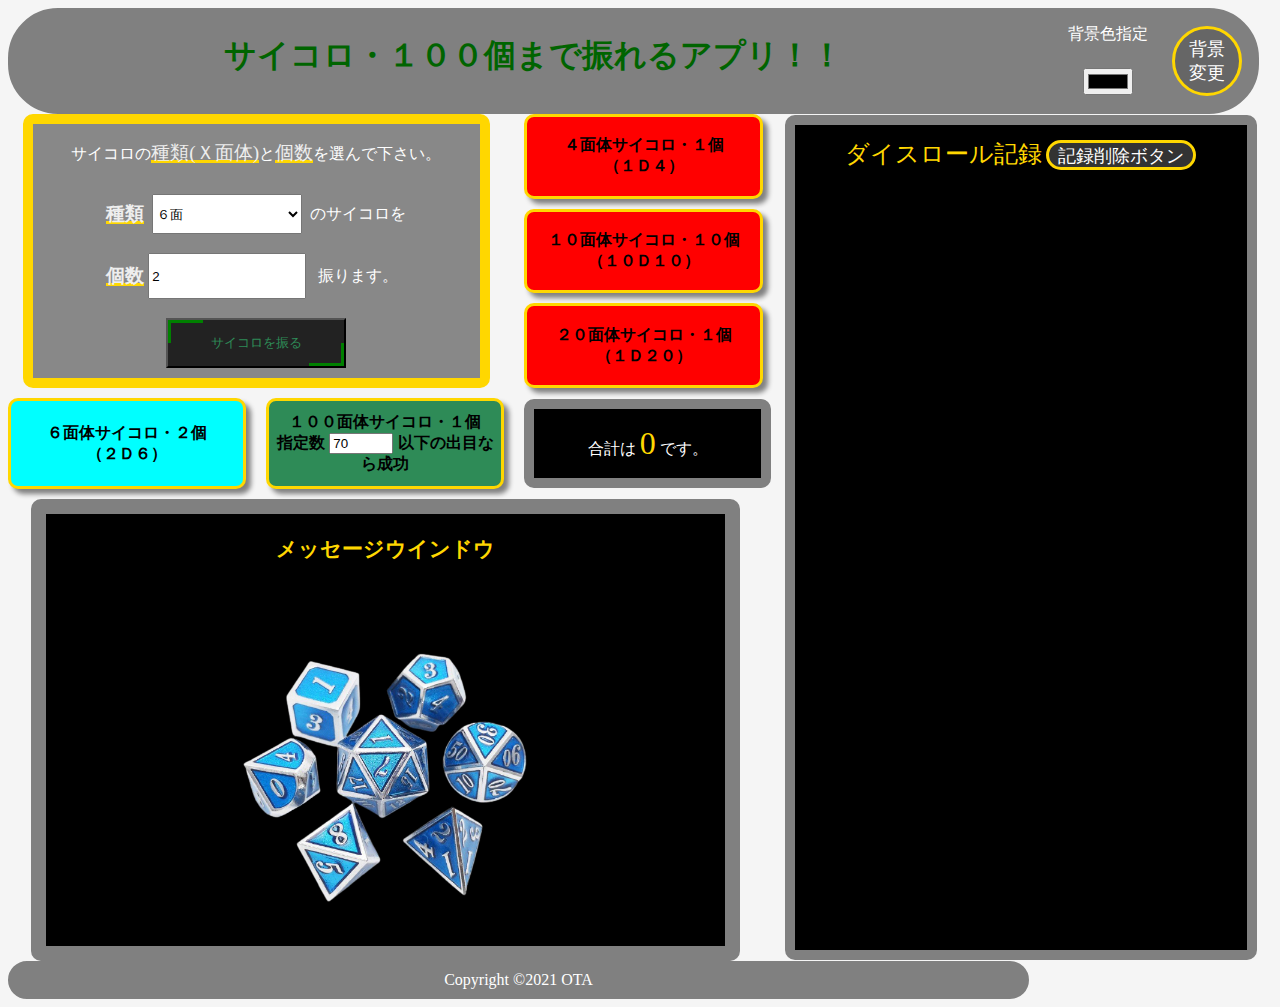
==== dice.index/index.html @ 38f120e5 "Add files via upload" ====
<!doctype html>
<html lang="ja">

<head>
	<meta charset="UTF-8">
	<meta name="keywords" content="サイコロ,ダイス,Dice,ゲーム,ブラウザゲーム,TRPG,TRPG用ダイス">
	<meta name="description" content="色んなサイコロ（Dice）を、コロコロ振れるアプリです。ダイス目を合計機能・ログ機能搭載。ＴＲＰＧに、お勧めです。">
	<meta name="viewport" content="width=device-width,initial-scale=1">
	<title>サイコロ・１００個まで振れるアプリ！！</title>
	<link rel="icon" type="image" href="img/logo.jpg">

	<!-- OGP(Open Graph Protocol) -->
	<meta property="og:image" content="Ｍｙ Portfolio Siteスムーススクロール＋サイドレイアウト\dice.index\img\dice\ogimage1200x630.png" />
	<meta property="og:site_name" content="サイコロ・１００個まで振れるアプリ！！" />
	<meta property="og:type" content="website" />
	<!--  website: WebサイトのTOPページ  blog: ブログのトップページ  article: 記事ページど、WebサイトのTOP以外のページ  product: 製品の紹介ページ -->
	<meta property="og:title" content="サイコロ・１００個まで振れるアプリ！！" />
	<meta property="og:url" content="Ｍｙ Portfolio Siteスムーススクロール＋サイドレイアウト\dice.index" />
	<meta property="og:description" content="色んなサイコロ（Dice）を、コロコロ振れるアプリです。ダイス目を合計機能・ログ機能搭載。ＴＲＰＧに、お勧めです。" />
	<!-- TwitterのOGP -->
	<meta name="twitter:image:src"
		content="Ｍｙ Portfolio Siteスムーススクロール＋サイドレイアウト\dice.index\img\dice\ogimage1200x630.png" />
	<meta name="twitter:site" content="@display_grid" />
	<meta name="twitter:card" content="summary" />
	<meta name="twitter:title" content="サイコロ・１００個まで振れるアプリ！！" />
	<meta name="twitter:description" content="色んなサイコロ（Dice）を、コロコロ振れるアプリです。ダイス目を合計機能・ログ機能搭載。ＴＲＰＧに、お勧めです。" />

	<link rel="stylesheet" href="css/style.css">
	<link rel="stylesheet" href="css/style_btn.css">
	<!-- コンテンツの【class】でcolor/background-color/font-sizを指定するｃｓｓ -->
	<link rel="stylesheet" href="css/collor_class.css">
	<link rel="stylesheet" href="css/top_btn.css"><!-- TOPボタン -->

	<!-- fonts.googleから文字データのリンク -->
	<link rel="preconnect" href="https://fonts.googleapis.com">
	<link rel="preconnect" href="https://fonts.gstatic.com" crossorigin>
	<link href="https://fonts.googleapis.com/css2?family=Sawarabi+Mincho&display=swap" rel="stylesheet"><!-- 日本語・明朝体 -->
	<link href="https://fonts.googleapis.com/css2?family=Diplomata+SC&display=swap" rel="stylesheet"><!-- 飾り文字・日本語無し -->
</head>

<!-- body -->

<body>
	<header class="header">
		<div class="top darkgreen">
			<h1>サイコロ・１００個まで振れるアプリ！！</h1>
		</div>

		<!-- undergroundWorld	(ボタンで背景色を変更する) -->
		<table class="undergroundWorld">
			<tr>
				<td class="white">背景色指定</td>
				<td rowspan="2">
					<button onclick="undergroundWorldColor()" class="undergroundWorldColor_btn">
						背景変更
					</button>
				</td>
			</tr>
			<tr>
				<td>
					<input type="color" value="#fff" id="undergroundWorldColor">
				</td>
			</tr>
		</table>
	</header>

	<!-- ボタンボックス -->
	<div class="top_btn_box">
		<!-- ダイスボタン -->
		<button onclick="dice2D6()" class="dice2D6_btn bc-aqua">
			<b>６面体サイコロ・２個<br>（２Ｄ６）</b>
		</button>

		<button onclick="dice1D100()" class="dice1d100_btn bc-seagreen">
			<b>１００面体サイコロ・１個<br>指定数</b>
			<input type="number" name="dice1D100" id="success1d100" min="1" max="100" value="70">
			<b>以下の出目なら成功</b>
		</button>

		<button onclick="dice_xDn(1,4)" class="dice1d4_btn bc-red">
			<b>４面体サイコロ・１個<br>（１Ｄ４）</b>
		</button>

		<button onclick="dice_xDn(10,10)" class="dice1d10_btn bc-red">
			<b>１０面体サイコロ・１０個<br>（１０Ｄ１０）</b>
		</button>

		<button onclick="dice_xDn(1,20)" class="dice1d20_btn bc-red">
			<b>２０面体サイコロ・１個<br>（１Ｄ２０）</b>
		</button>

		<!-- choiceDice -->
		<div class="choiceDice">
			<p>サイコロの<span>種類(Ｘ面体)</span>と<span>個数</span>を選んで下さい。</p>

			<form>
				<table class="choiceDice_table">
					<tr>
						<th>
							<p><span>種類</span></p>
						</th>
						<td>
							<select name="js-choiceDiceFrom" id="diceTypes" list="diceTypes">
								<option value=4>４面</option>
								<option value=6 selected>６面</option>
								<option value=8>８面</option>
								<option value=10>１０面</option>
								<option value=12>１２面</option>
								<option value=20>２０面</option>
								<option value=100>１００面</option>
							</select>
						</td>
						<td>
							<p>のサイコロを</p>
						</td>
					</tr>
					<tr>
						<th>
							<p><span>個数</span></p>
						</th>
						<td>
							<input type="number" name="js-choiceDiceFrom" id="roll" min="1" max="100" value="2">
						</td>
						<td>
							<p>振ります。</p>
						</td>
					</tr>
				</table>

				<button type="button" id="js-ChoiceDice_btn" class="ChoiceDice-btn seagreen" onclick="choiceDiceRoll()">
					<span>サイコロを振る</span>
				</button>

			</form>
		</div>

		<!-- メッセージウインドウ -->
		<div class="textContainer bc-black white">
			<h3 class="gold">メッセージウインドウ</h3>
			<br>
			<p class="totalValueInDice"><img src="./img/dice/Polyhedron_Dice.png" alt="多面体ダイスの画像です" width="300px"
					height="auto"></p>

		</div>

		<!-- ダイスが振られるたびに、ダイスの合計を加算して、新しく表示する -->
		<div class="log_total bc-black white" id="log_total">
			<p class="" id="js_log_total">合計は <span class="gold xx-large" id="js_log_total_span">0</span> です。</p>
		</div>

		<!-- ダイスが振られるたびに、ダイスの「種類」「個数」「合計」を表示ログを追加する。 -->
		<div class="log_message bc-black white">
			<span class="x-large gold">ダイスロール記録</span>
			<input type="reset" name="reset_btn" value="記録削除ボタン" onclick="logDelete()" class="reset_btn">
			<br>
			<div class="large" id="js_log_message"></div>
		</div>
	</div>

	<footer class="white bc-gray">Copyright ©2021 OTA</footer>

	<!-- ⇩JavaScript⇩ -->


	<!-- サイコロの出目を処理する.js -->
	<script type="text/javascript" src="js/forDice.js"></script><!-- サイコロの種類を定義する.js -->
	<script type="text/javascript" src="js/dice2D6.js"></script>
	<script type="text/javascript" src="js/dice1D100.js"></script>
	<script type="text/javascript" src="js/normal_attack.js"></script>
	<script type="text/javascript" src="js/choiceDiceRoll.js"></script>
	<script type="text/javascript" src="js/dice_xDn.js"></script>


	<!-- 背景を変更する.js -->
	<script type="text/javascript" src="js/undergroundWorldColor.js"></script>

</body>

</html>
---- dice.index/css/style.css ----
/* 全体向けCSS */

html {
	width: 99%;
	text-align: center;
}

body {
	background: whitesmoke;
}

/* ------------------------------------------
	header
------------------------------------------ */

header {
	border: 5px solid gray;
	border-radius: 50px;
	background-color: gray;
	margin: 0px auto;
	display: grid;
	grid-template: "left right" / 1fr minmax(200px,auto);
}

/* top */

.top { grid-area: left; }

/* undergroundWorld ボタンで背景色を変更 */

.undergroundWorld {	grid-area: right; }
.undergroundWorldColor_btn{
  margin: 10px auto;
  font-size: large;
	width: 70px;
	height: 70px;
	color: white;
	background-color: #666;
  border: gold solid 3px;
  border-radius: 35px;
}
.undergroundWorldColor_btn:hover{
	width: 72px;
	height: 72px;
	border-radius: 30px;
	color: black;
  background-color: #eee;

}
/* ------------------------------------------
 ボタンのＣＳＳは【style_btn.css】に、あります。
------------------------------------------ */

/* ------------------------------------------
	footer
------------------------------------------ */

footer {
	width: 80%;
	border: gray solid 10px;
	border-radius: 50px;
}

/* ------------------------------------------
	スマートフォン対応CSS
------------------------------------------ */

@media(max-width:767px) {}

/*　全体 - ナビゲーション　*/
---- dice.index/css/style_btn.css ----
/*------------
 ボタンのＣＳＳ
 ---------- */
.top_btn_box{
  display:grid;
	grid-template:
		"choice    choice    btn-1d4   log_message "
		"choice    choice    btn-1d10  log_message "
		"choice    choice    btn-1d20  log_message "
		"btn-2d6   btn-1d100 log_total log_message "
		"under     under     under     log_message "
		/ 1fr      1fr       1fr       2fr;
		gap: 10px 20px;
	margin: 0px auto;
	text-align: center;
	min-height: 150px;
}
.dice2D6_btn{	grid-area: btn-2d6; }
.dice1d100_btn{	grid-area: btn-1d100; }
.dice1d4_btn{grid-area: btn-1d4; }
.dice1d10_btn{grid-area: btn-1d10; }
.dice1d20_btn{grid-area: btn-1d20; }

button:hover{cursor: pointer;} /* すべてのボタンをホバーしたとき、マウスカーソルを変更する */

.dice2D6_btn,.dice1d100_btn,.dice1d4_btn,.dice1d10_btn,.dice1d20_btn{
	border: gold solid 3px;
	border-radius: 10px;
	box-shadow: gray 5px 5px 5px;
	font-size: 16px;
	width: auto;
	min-width: 160px;
	height: auto;
	min-height: 60px;
}
.dice2D6_btn:hover,.dice1d100_btn:hover,.dice1d4_btn:hover,.dice1d10_btn:hover,.dice1d20_btn:hover{
	width: auto;
	box-shadow: none;
}

.dice2D6_btn:hover{	background-color: navy; }
.dice1d100_btn:hover{	background-color: darkgreen; }
.dice1d4_btn:hover{	background-color: brown; }
.dice1d10_btn:hover{	background-color: brown; }
.dice1d20_btn:hover{	background-color: brown; }
/* form */
.choiceDice{
	grid-area: choice;
	display: inline-block;
	margin: 0px auto;
	width: 90%;
	color: #fff;
  background-color: #888;
	border: gold solid 10px;
  border-radius: 10px;
}

.choiceDice_table{
	margin: 0 auto;
}

.choiceDice p span{
	color: #eee;
	font-size: 1.2em;
	background:linear-gradient(transparent 85%, gold 85%);
}

#diceTypes,#roll{
	display: inline-block;

	width: 150px;
	height: 40px;
}
		/*-------------------------------------------
		ChoiceDice-btnのＣＳＳ
		-------------------------------------------*/

		.ChoiceDice-btn {
			background-color: #222;
			width: 180px;
			height: 50px;
			text-decoration: none;
			line-height: 3.5;
			display: block;
			font-family: 'Diplomata SC', serif;
			color: gold;
			margin: 10px auto;
			padding: 0;
			cursor: pointer;
			transition: all 0.3s ease;
			position: relative;
		}
		.ChoiceDice-btn span {
			position: relative;
			display: block;
			width: 100%;
			height: 100%;
		}
		/*
		.ChoiceDice-btn::before 右の線
		.ChoiceDice-btn::after 下の線
		.ChoiceDice-btn span::before 左の線
		.ChoiceDice-btn span::after 上の線
		*/
		.ChoiceDice-btn::before,
		.ChoiceDice-btn::after {
			position: absolute;
			content: "";
			right: 0;
			bottom: 0;
			background: green;
			transition: all 0.3s ease;
		}
		.ChoiceDice-btn span::before,
		.ChoiceDice-btn span::after {
			position: absolute;
			content: "";
			left: 0;
			top: 0;
			background: green;
			transition: all 0.3s ease;
		}
		.ChoiceDice-btn::before,
		.ChoiceDice-btn span::before {
			width: 3px;
			height: 50%;
		}
		.ChoiceDice-btn::after,
		.ChoiceDice-btn span::after {
			width: 20%;
			height: 3px;
		}
		/*
		ホバー時の縦の動作
		右の緑線と左の緑線の高さを100%にする
		*/
		.ChoiceDice-btn:hover::before,
		.ChoiceDice-btn span:hover::before {
			height: 100%;
		}
		/*
		ホバー時の横の動作
		下の緑線と上の緑線の横幅を100%にする
		*/
		.ChoiceDice-btn:hover::after,
		.ChoiceDice-btn span:hover::after {
			width: 100%;
}
/* textContainer */
.textContainer{
	grid-area: under;
	margin: 0px auto;
  font-size: large;
  border: 15px solid gray;
	border-radius: 10px;
	width: 90%;
	min-height: 200px;
}
.textContainer h1{ color: gold;}

/* 合計を表示する */
.log_total{grid-area: log_total;}

.log_total,.log_message{
	margin: 1px auto;
	border: 10px solid gray;
	border-radius: 10px;
	width: 95%;

}
/* ログを表示する */
.log_message{grid-area: log_message;}

.reset_btn{
  margin: 15px auto;
  font-size: large;
	width: 150px;
	height: 30px;
	color: white;
	background-color: #333;
  border: gold solid 3px;
  border-radius: 25px;

}
.reset_btn:hover{
	width: 153px;
	height: 33px;
	color: skyblue;
  background-color: #eee;

}
---- dice.index/css/collor_class.css ----
/* ------------------------------------------------
コンテンツのcolorを指定する.css
------------------------------------------------ */
.red{color: red ; }
.pink{color: pink ; }
.purple{color: purple ; }
.violet{color: violet ; }
.navy{color: navy ; }
.blue{color: blue ; }
.skyblue{color: skyblue; }
.aqua{color: aqua ; }
.darkgreen{color: darkgreen ;}
.green{color: green ; }
.seagreen{color: seagreen ; }
.yellow{color: yellow ; }
.gold{color: gold; }
.orange{color: orange ; }
.wheat{color: wheat ; }
.brow{color: brown ; }

.white{color: white ; }
.gray{color: gray ; }
.black{color: black ; }
.cfff{color: #fff ; }
.ceee{color: #eee ; }
.cddd{color: #ddd ; }
.cccc{color: #cccc ; }
.cbbb{color: #bbb ; }
.caaa{color: #aaa ; }
.c999{color: #999 ; }
.c888{color: #888 ; }
.c777{color: #777 ; }
.c666{color: #666 ; }
.c555{color: #555 ; }
.c444{color: #444 ; }
.c333{color: #333 ; }
.c222{color: #222 ; }
.c111{color: #111 ; }
/* ------------------------------------------------
コンテンツのbackground-colorを指定する.css
------------------------------------------------ */
.bc-red{background-color: red ; }
.bc-pink{background-color: pink ; }
.bc-purple{background-color: purple ; }
.bc-violet{background-color: violet ; }
.bc-navy{background-color: navy ; }
.bc-blue{background-color: blue ; }
.bc-skyblue{background-color: skyblue; }
.bc-aqua{background-color: aqua ; }
.bc-darkgreen{background-color: darkgreen ;}
.bc-green{background-color: green ; }
.bc-seagreen{background-color: seagreen ; }
.bc-yellow{background-color: yellow ; }
.bc-gold{background-color: gold; }
.bc-orange{background-color: orange ; }
.bc-wheat{background-color: wheat ; }
.bc-brow{background-color: brown ; }

.bc-white{background-color: white ; }
.bc-gray{background-color: gray ; }
.bc-black{background-color: black ; }
.bc-cfff{background-color: #fff ; }
.bc-ceee{background-color: #eee ; }
.bc-cddd{background-color: #ddd ; }
.bc-cccc{background-color: #cccc ; }
.bc-cbbb{background-color: #bbb ; }
.bc-caaa{background-color: #aaa ; }
.bc-c999{background-color: #999 ; }
.bc-c888{background-color: #888 ; }
.bc-c777{background-color: #777 ; }
.bc-c666{background-color: #666 ; }
.bc-c555{background-color: #555 ; }
.bc-c444{background-color: #444 ; }
.bc-c333{background-color: #333 ; }
.bc-c222{background-color: #222 ; }
.bc-c111{background-color: #111 ; }
/* ------------------------------------------------
コンテンツのfont-sizeを指定する.css
------------------------------------------------ */
.xx-small{font-size: xx-small; } 
.x-small{font-size: x-small; }
.small{font-size: small; }
.medium{font-size: medium; }
.large{font-size: large; }
.x-large{font-size: x-large; }
.xx-large{font-size: xx-large; }
---- dice.index/css/top_btn.css ----
/*-------------------------------------------
topに戻るボタンのＣＳＳ
-------------------------------------------*/

.top_btn {
  background-color: #aaa;
  width: 160px;
  height: 50px;
  text-decoration: none;
  line-height: 3.5;
  display: inline-block;
  font-family: 'Diplomata SC', serif;
  color: gold;
  margin: 10px auto;
  padding: 0;
  cursor: pointer;
  transition: all 0.3s ease;
  position: relative;
}
.top_btn span {
  position: relative;
  display: block;
  width: 100%;
  height: 100%;
}
/*
.top_btn::before 右の赤線
.top_btn::after 下の赤線
.top_btn span::before 左の赤線
.top_btn span::after 上の赤線
*/
.top_btn::before,
.top_btn::after {
  position: absolute;
  content: "";
  right: 0;
  bottom: 0;
  background: green;
  transition: all 0.3s ease;
}
.top_btn span::before,
.top_btn span::after {
  position: absolute;
  content: "";
  left: 0;
  top: 0;
  background: green;
  transition: all 0.3s ease;
}
.top_btn::before,
.top_btn span::before {
  width: 3px;
  height: 50%;
}
.top_btn::after,
.top_btn span::after {
  width: 20%;
  height: 3px;
}
/*
ホバー時の縦の動作
右の赤線と左の赤線の高さを100%にする
*/
.top_btn:hover::before,
.top_btn span:hover::before {
  height: 100%;
}
/*
ホバー時の横の動作
下の赤線と上の赤線の横幅を100%にする
*/
.top_btn:hover::after,
.top_btn span:hover::after {
  width: 100%;
}
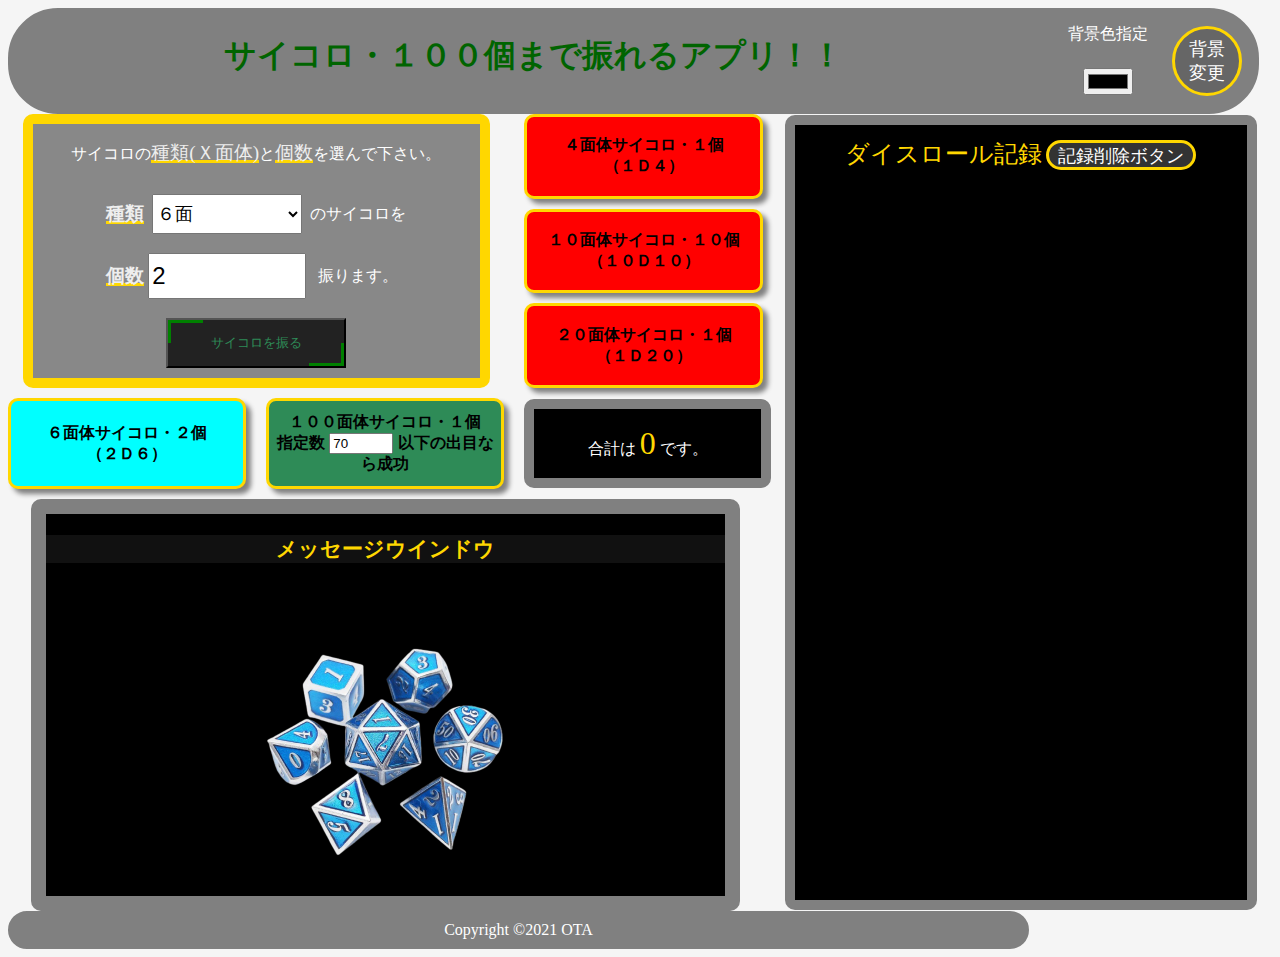
==== commit 5ebaf20b: "Update index.html" ====
--- a/dice.index/index.html
+++ b/dice.index/index.html
@@ -25,11 +25,11 @@
 	<meta name="twitter:title" content="サイコロ・１００個まで振れるアプリ！！" />
 	<meta name="twitter:description" content="色んなサイコロ（Dice）を、コロコロ振れるアプリです。ダイス目を合計機能・ログ機能搭載。ＴＲＰＧに、お勧めです。" />
 
+	<!-- CSS -->
 	<link rel="stylesheet" href="css/style.css">
-	<link rel="stylesheet" href="css/style_btn.css">
-	<!-- コンテンツの【class】でcolor/background-color/font-sizを指定するｃｓｓ -->
-	<link rel="stylesheet" href="css/collor_class.css">
-	<link rel="stylesheet" href="css/top_btn.css"><!-- TOPボタン -->
+	<link rel="stylesheet" href="css/style_btn.css"><!-- mainコンテンツ全般（ボタンやウィンドウ）のｃｓｓ -->
+	<link rel="stylesheet" href="css/collor_class.css"><!-- color/background-color/font-siz/text-alignを設定できる【class】を記載した、ｃｓｓ -->
+	<link rel="stylesheet" href="css/top_btn.css"><!-- TOPへ戻るボタン -->
 
 	<!-- fonts.googleから文字データのリンク -->
 	<link rel="preconnect" href="https://fonts.googleapis.com">
@@ -100,7 +100,7 @@
 							<p><span>種類</span></p>
 						</th>
 						<td>
-							<select name="js-choiceDiceFrom" id="diceTypes" list="diceTypes">
+							<select name="js-choiceDiceFrom" class="large ta-c" id="diceTypes" list="diceTypes">
 								<option value=4>４面</option>
 								<option value=6 selected>６面</option>
 								<option value=8>８面</option>
@@ -119,7 +119,7 @@
 							<p><span>個数</span></p>
 						</th>
 						<td>
-							<input type="number" name="js-choiceDiceFrom" id="roll" min="1" max="100" value="2">
+							<input type="number" name="js-choiceDiceFrom" class="x-large ta-c" id="roll" min="1" max="100" value="2">
 						</td>
 						<td>
 							<p>振ります。</p>
@@ -136,9 +136,9 @@
 
 		<!-- メッセージウインドウ -->
 		<div class="textContainer bc-black white">
-			<h3 class="gold">メッセージウインドウ</h3>
+			<h3 class="textContainer-messageWindow gold bc-c111 ta-l">メッセージウインドウ</h3>
 			<br>
-			<p class="totalValueInDice"><img src="./img/dice/Polyhedron_Dice.png" alt="多面体ダイスの画像です" width="300px"
+			<p class="totalValueInDice"><img src="./img/dice/Polyhedron_Dice.png" alt="多面体ダイスの画像です" width="250px"
 					height="auto"></p>
 
 		</div>
@@ -176,4 +176,4 @@
 
 </body>
 
-</html>+</html>
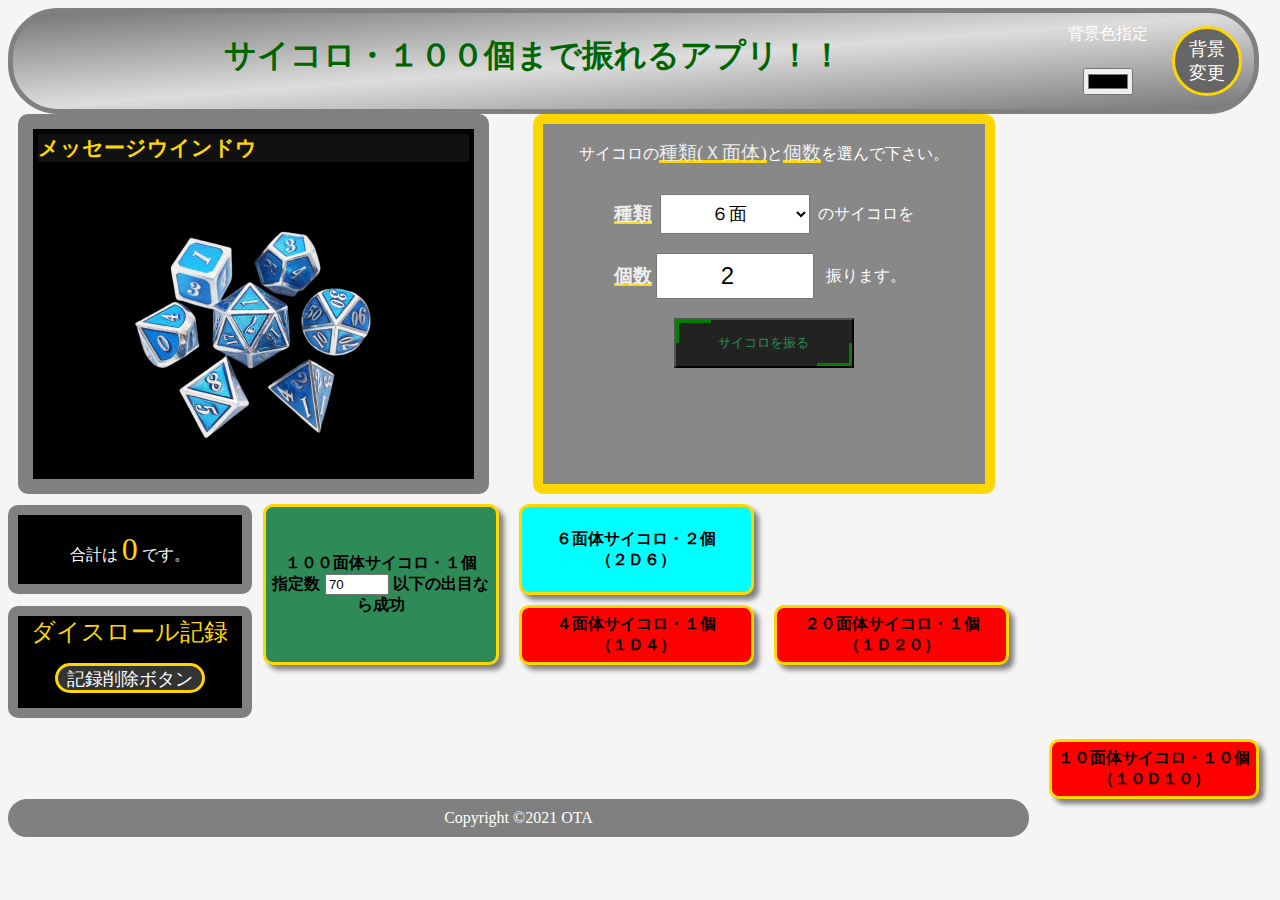
==== commit 61e0d571: "Update index.html" ====
--- a/dice.index/index.html
+++ b/dice.index/index.html
@@ -81,7 +81,7 @@
 			<b>４面体サイコロ・１個<br>（１Ｄ４）</b>
 		</button>
 
-		<button onclick="dice_xDn(10,10)" class="dice1d10_btn bc-red">
+		<button onclick="dice_xDn(10,10)" class="dice10d10_btn bc-red">
 			<b>１０面体サイコロ・１０個<br>（１０Ｄ１０）</b>
 		</button>
 
--- a/dice.index/css/style.css
+++ b/dice.index/css/style.css
@@ -16,7 +16,7 @@
 header {
 	border: 5px solid gray;
 	border-radius: 50px;
-	background-color: gray;
+  background: linear-gradient(to left top, #777, #ddd, #777);
 	margin: 0px auto;
 	display: grid;
 	grid-template: "left right" / 1fr minmax(200px,auto);
@@ -67,4 +67,4 @@
 
 @media(max-width:767px) {}
 
-/*　全体 - ナビゲーション　*/+/*　全体 - ナビゲーション　*/
--- a/dice.index/css/style_btn.css
+++ b/dice.index/css/style_btn.css
@@ -4,12 +4,12 @@
 .top_btn_box{
   display:grid;
 	grid-template:
-		"choice    choice    btn-1d4   log_message "
-		"choice    choice    btn-1d10  log_message "
-		"choice    choice    btn-1d20  log_message "
-		"btn-2d6   btn-1d100 log_total log_message "
-		"under     under     under     log_message "
-		/ 1fr      1fr       1fr       2fr;
+		"under       under      choice   choice   "
+		"under       under      choice   choice   "
+		"log_total   btn-1d100  btn-2d6  btn-10d10"
+		"log_message btn-1d100  btn-1d4  btn-1d20 "
+		"log_message .........  .......  ........ "
+		/ 1fr         1fr        1fr        1fr;
 		gap: 10px 20px;
 	margin: 0px auto;
 	text-align: center;
@@ -18,12 +18,12 @@
 .dice2D6_btn{	grid-area: btn-2d6; }
 .dice1d100_btn{	grid-area: btn-1d100; }
 .dice1d4_btn{grid-area: btn-1d4; }
-.dice1d10_btn{grid-area: btn-1d10; }
+.dice10d10_btn{grid-area: btn-1d10; }
 .dice1d20_btn{grid-area: btn-1d20; }
 
 button:hover{cursor: pointer;} /* すべてのボタンをホバーしたとき、マウスカーソルを変更する */
 
-.dice2D6_btn,.dice1d100_btn,.dice1d4_btn,.dice1d10_btn,.dice1d20_btn{
+.dice2D6_btn,.dice1d100_btn,.dice1d4_btn,.dice10d10_btn,.dice1d20_btn{
 	border: gold solid 3px;
 	border-radius: 10px;
 	box-shadow: gray 5px 5px 5px;
@@ -33,7 +33,7 @@
 	height: auto;
 	min-height: 60px;
 }
-.dice2D6_btn:hover,.dice1d100_btn:hover,.dice1d4_btn:hover,.dice1d10_btn:hover,.dice1d20_btn:hover{
+.dice2D6_btn:hover,.dice1d100_btn:hover,.dice1d4_btn:hover,.dice10d10_btn:hover,.dice1d20_btn:hover{
 	width: auto;
 	box-shadow: none;
 }
@@ -41,7 +41,7 @@
 .dice2D6_btn:hover{	background-color: navy; }
 .dice1d100_btn:hover{	background-color: darkgreen; }
 .dice1d4_btn:hover{	background-color: brown; }
-.dice1d10_btn:hover{	background-color: brown; }
+.dice10d10_btn:hover{	background-color: brown; }
 .dice1d20_btn:hover{	background-color: brown; }
 /* form */
 .choiceDice{
@@ -156,6 +156,7 @@
 	width: 90%;
 	min-height: 200px;
 }
+.textContainer-messageWindow{	margin: 5px;}
 .textContainer h1{ color: gold;}
 
 /* 合計を表示する */
@@ -188,4 +189,4 @@
 	color: skyblue;
   background-color: #eee;
 
-}+}
--- a/dice.index/css/collor_class.css
+++ b/dice.index/css/collor_class.css
@@ -84,3 +84,13 @@
 .large{font-size: large; }
 .x-large{font-size: x-large; }
 .xx-large{font-size: xx-large; }
+
+
+/* ------------------------------------------------
+コンテンツのtext-alignを指定する.css
+------------------------------------------------ */
+
+.ta-l { text-align: left; } /* textを 左 に寄せる */
+.ta-c { text-align: center; } /* textを 中央 に寄せる */
+.ta-r { text-align: right;} /* textを 右 に寄せる */
+
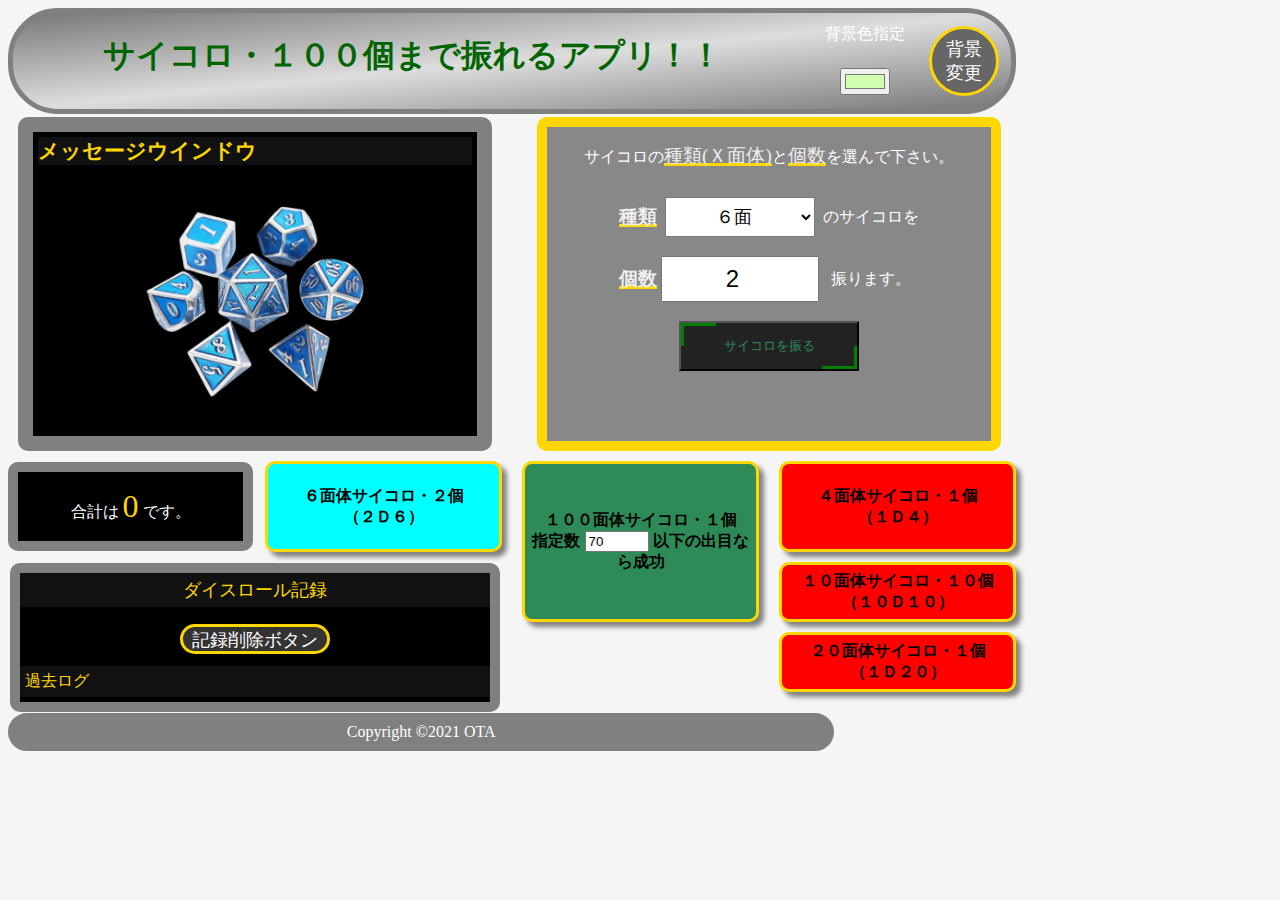
==== commit 317e65d9: "【機能実装】効果音、過去ログ、背景色変更　を追加しました。" ====
--- a/dice.index/index.html
+++ b/dice.index/index.html
@@ -28,7 +28,8 @@
 	<!-- CSS -->
 	<link rel="stylesheet" href="css/style.css">
 	<link rel="stylesheet" href="css/style_btn.css"><!-- mainコンテンツ全般（ボタンやウィンドウ）のｃｓｓ -->
-	<link rel="stylesheet" href="css/collor_class.css"><!-- color/background-color/font-siz/text-alignを設定できる【class】を記載した、ｃｓｓ -->
+	<link rel="stylesheet" href="css/common.css">
+	<!-- color/background-color/font-siz/text-alignを設定できる【class】を記載した、ｃｓｓ -->
 	<link rel="stylesheet" href="css/top_btn.css"><!-- TOPへ戻るボタン -->
 
 	<!-- fonts.googleから文字データのリンク -->
@@ -36,15 +37,16 @@
 	<link rel="preconnect" href="https://fonts.gstatic.com" crossorigin>
 	<link href="https://fonts.googleapis.com/css2?family=Sawarabi+Mincho&display=swap" rel="stylesheet"><!-- 日本語・明朝体 -->
 	<link href="https://fonts.googleapis.com/css2?family=Diplomata+SC&display=swap" rel="stylesheet"><!-- 飾り文字・日本語無し -->
+
 </head>
 
 <!-- body -->
 
 <body>
 	<header class="header">
-		<div class="top darkgreen">
-			<h1>サイコロ・１００個まで振れるアプリ！！</h1>
-		</div>
+		<h1 class="header-title darkgreen">
+			サイコロ・１００個まで振れるアプリ！！
+		</h1>
 
 		<!-- undergroundWorld	(ボタンで背景色を変更する) -->
 		<table class="undergroundWorld">
@@ -58,7 +60,7 @@
 			</tr>
 			<tr>
 				<td>
-					<input type="color" value="#fff" id="undergroundWorldColor">
+					<input type="color" value="#Cfffaf" id="undergroundWorldColor">
 				</td>
 			</tr>
 		</table>
@@ -137,8 +139,7 @@
 		<!-- メッセージウインドウ -->
 		<div class="textContainer bc-black white">
 			<h3 class="textContainer-messageWindow gold bc-c111 ta-l">メッセージウインドウ</h3>
-			<br>
-			<p class="totalValueInDice"><img src="./img/dice/Polyhedron_Dice.png" alt="多面体ダイスの画像です" width="250px"
+			<p class="totalValueInDice"><img src="./img/dice/Polyhedron_Dice.png" alt="多面体ダイスの画像です" width="230px"
 					height="auto"></p>
 
 		</div>
@@ -149,18 +150,25 @@
 		</div>
 
 		<!-- ダイスが振られるたびに、ダイスの「種類」「個数」「合計」を表示ログを追加する。 -->
-		<div class="log_message bc-black white">
-			<span class="x-large gold">ダイスロール記録</span>
+		<div class="log_message white bc-black">
+			<p class="log_message_title gold large bc-c111">ダイスロール記録</p>
 			<input type="reset" name="reset_btn" value="記録削除ボタン" onclick="logDelete()" class="reset_btn">
-			<br>
-			<div class="large" id="js_log_message"></div>
+
+			<div id="js_all_log_message"><!-- ログ全体 -->
+				<div class="large" id="js_now_log_message"></div>
+				<p class="log_message_title gold medium ta-l bc-c111">過去ログ</p>
+				<div class="large" id="js_before_log_message"></div>
+			</div>
+
 		</div>
 	</div>
 
 	<footer class="white bc-gray">Copyright ©2021 OTA</footer>
 
-	<!-- ⇩JavaScript⇩ -->
 
+	<!------------
+		⇩JavaScript⇩
+	 ------------>
 
 	<!-- サイコロの出目を処理する.js -->
 	<script type="text/javascript" src="js/forDice.js"></script><!-- サイコロの種類を定義する.js -->
@@ -176,4 +184,4 @@
 
 </body>
 
-</html>
+</html>--- a/dice.index/css/style.css
+++ b/dice.index/css/style.css
@@ -1,7 +1,7 @@
 /* 全体向けCSS */
 
 html {
-	width: 99%;
+	width: 80%;
 	text-align: center;
 }
 
@@ -17,14 +17,16 @@
 	border: 5px solid gray;
 	border-radius: 50px;
   background: linear-gradient(to left top, #777, #ddd, #777);
-	margin: 0px auto;
+	margin: 3px auto;
 	display: grid;
 	grid-template: "left right" / 1fr minmax(200px,auto);
 }
 
-/* top */
+/* header-title */
 
-.top { grid-area: left; }
+.header-title {
+	grid-area: left;
+}
 
 /* undergroundWorld ボタンで背景色を変更 */
 
@@ -65,6 +67,21 @@
 	スマートフォン対応CSS
 ------------------------------------------ */
 
-@media(max-width:767px) {}
+	@media(max-width:1000px) {
+	/* ------------------------------------------
+		全体    @media(max-width:1000px)
+	------------------------------------------ */
+	html { width: 98%; }
 
-/*　全体 - ナビゲーション　*/
+	/* ------------------------------------------
+		header    @media(max-width:1000px)
+	------------------------------------------ */
+		/* header-title */
+		.header-title { font-size: 0.7fr; }
+	}
+
+		@media(max-width:767px) {
+		/*　全体　*/
+
+		}
+
--- a/dice.index/css/style_btn.css
+++ b/dice.index/css/style_btn.css
@@ -1,14 +1,15 @@
-/*------------
- ボタンのＣＳＳ
- ---------- */
+/*----------------------------
+ mainコンテンツとボタンの.css
+ -------------------------- */
 .top_btn_box{
   display:grid;
 	grid-template:
-		"under       under      choice   choice   "
-		"under       under      choice   choice   "
-		"log_total   btn-1d100  btn-2d6  btn-10d10"
-		"log_message btn-1d100  btn-1d4  btn-1d20 "
-		"log_message .........  .......  ........ "
+		"under       under       choice    choice   "
+		"under       under       choice    choice   "
+		"log_total   btn-2d6     btn-1d100 btn-1d4  "
+		"log_message log_message btn-1d100 btn-10d10"
+		"log_message log_message ......... btn-1d20 "
+		"log_message log_message ......... ........ "
 		/ 1fr         1fr        1fr        1fr;
 		gap: 10px 20px;
 	margin: 0px auto;
@@ -18,7 +19,7 @@
 .dice2D6_btn{	grid-area: btn-2d6; }
 .dice1d100_btn{	grid-area: btn-1d100; }
 .dice1d4_btn{grid-area: btn-1d4; }
-.dice10d10_btn{grid-area: btn-1d10; }
+.dice10d10_btn{grid-area: btn-10d10; }
 .dice1d20_btn{grid-area: btn-1d20; }
 
 button:hover{cursor: pointer;} /* すべてのボタンをホバーしたとき、マウスカーソルを変更する */
@@ -43,7 +44,10 @@
 .dice1d4_btn:hover{	background-color: brown; }
 .dice10d10_btn:hover{	background-color: brown; }
 .dice1d20_btn:hover{	background-color: brown; }
-/* form */
+
+/*----------------------------
+	choiceDice
+ -------------------------- */
 .choiceDice{
 	grid-area: choice;
 	display: inline-block;
@@ -55,9 +59,7 @@
   border-radius: 10px;
 }
 
-.choiceDice_table{
-	margin: 0 auto;
-}
+.choiceDice_table{ margin: 0 auto; }
 
 .choiceDice p span{
 	color: #eee;
@@ -146,7 +148,9 @@
 		.ChoiceDice-btn span:hover::after {
 			width: 100%;
 }
-/* textContainer */
+/*----------------------------
+	textContainer のメッセージウィンドウ
+ -------------------------- */
 .textContainer{
 	grid-area: under;
 	margin: 0px auto;
@@ -159,7 +163,9 @@
 .textContainer-messageWindow{	margin: 5px;}
 .textContainer h1{ color: gold;}
 
-/* 合計を表示する */
+/*----------------------------
+	合計のメッセージウィンドウ
+ -------------------------- */
 .log_total{grid-area: log_total;}
 
 .log_total,.log_message{
@@ -169,11 +175,18 @@
 	width: 95%;
 
 }
-/* ログを表示する */
-.log_message{grid-area: log_message;}
+/*----------------------------
+	ログのメッセージウィンドウ
+ -------------------------- */
+.log_message{	grid-area: log_message; }
+
+.log_message_title{
+	margin: 0 0 5px 0;
+	padding: 5px;
+}
 
 .reset_btn{
-  margin: 15px auto;
+  margin: 12px auto;
   font-size: large;
 	width: 150px;
 	height: 30px;
@@ -189,4 +202,4 @@
 	color: skyblue;
   background-color: #eee;
 
-}
+}--- a/dice.index/css/common.css
+++ b/dice.index/css/common.css
@@ -0,0 +1,103 @@
+/* ------------------------------------------------
+コンテンツのcolorを指定する.css
+------------------------------------------------ */
+.red{color: red ; }
+.pink{color: pink ; }
+.purple{color: purple ; }
+.violet{color: violet ; }
+.navy{color: navy ; }
+.blue{color: blue ; }
+.skyblue{color: skyblue; }
+.aqua{color: aqua ; }
+.darkgreen{color: darkgreen ;}
+.green{color: green ; }
+.seagreen{color: seagreen ; }
+.yellow{color: yellow ; }
+.gold{color: gold; }
+.orange{color: orange ; }
+.wheat{color: wheat ; }
+.brow{color: brown ; }
+
+.white{color: white ; }
+.gray{color: gray ; }
+.black{color: black ; }
+.cfff{color: #fff ; }
+.ceee{color: #eee ; }
+.cddd{color: #ddd ; }
+.cccc{color: #cccc ; }
+.cbbb{color: #bbb ; }
+.caaa{color: #aaa ; }
+.c999{color: #999 ; }
+.c888{color: #888 ; }
+.c777{color: #777 ; }
+.c666{color: #666 ; }
+.c555{color: #555 ; }
+.c444{color: #444 ; }
+.c333{color: #333 ; }
+.c222{color: #222 ; }
+.c111{color: #111 ; }
+/* ------------------------------------------------
+コンテンツのbackground-colorを指定する.css
+------------------------------------------------ */
+.bc-red{background-color: red ; }
+.bc-pink{background-color: pink ; }
+.bc-purple{background-color: purple ; }
+.bc-violet{background-color: violet ; }
+.bc-navy{background-color: navy ; }
+.bc-blue{background-color: blue ; }
+.bc-skyblue{background-color: skyblue; }
+.bc-aqua{background-color: aqua ; }
+.bc-darkgreen{background-color: darkgreen ;}
+.bc-green{background-color: green ; }
+.bc-seagreen{background-color: seagreen ; }
+.bc-yellow{background-color: yellow ; }
+.bc-gold{background-color: gold; }
+.bc-orange{background-color: orange ; }
+.bc-wheat{background-color: wheat ; }
+.bc-brow{background-color: brown ; }
+
+.bc-white{background-color: white ; }
+.bc-gray{background-color: gray ; }
+.bc-black{background-color: black ; }
+.bc-cfff{background-color: #fff ; }
+.bc-ceee{background-color: #eee ; }
+.bc-cddd{background-color: #ddd ; }
+.bc-cccc{background-color: #cccc ; }
+.bc-cbbb{background-color: #bbb ; }
+.bc-caaa{background-color: #aaa ; }
+.bc-c999{background-color: #999 ; }
+.bc-c888{background-color: #888 ; }
+.bc-c777{background-color: #777 ; }
+.bc-c666{background-color: #666 ; }
+.bc-c555{background-color: #555 ; }
+.bc-c444{background-color: #444 ; }
+.bc-c333{background-color: #333 ; }
+.bc-c222{background-color: #222 ; }
+.bc-c111{background-color: #111 ; }
+/* ------------------------------------------------
+コンテンツのfont-sizeを指定する.css
+------------------------------------------------ */
+.xx-small{font-size: xx-small; } 
+.x-small{font-size: x-small; }
+.small{font-size: small; }
+.medium{font-size: medium; }
+.large{font-size: large; }
+.x-large{font-size: x-large; }
+.xx-large{font-size: xx-large; }
+
+.sf-xxs{font-size: xx-small; } 
+.sf-xs{font-size: x-small; }
+.sf-s{font-size: small; }
+.sf-m{font-size: medium; }
+.sf-l{font-size: large; }
+.sf-xl{font-size: x-large; }
+.sf-xxl{font-size: xx-large; }
+
+/* ------------------------------------------------
+コンテンツのtext-alignを指定する.css
+------------------------------------------------ */
+
+.ta-l { text-align: left; } /* textを 左 に寄せる */
+.ta-c { text-align: center; } /* textを 中央 に寄せる */
+.ta-r { text-align: right;} /* textを 右 に寄せる */
+
